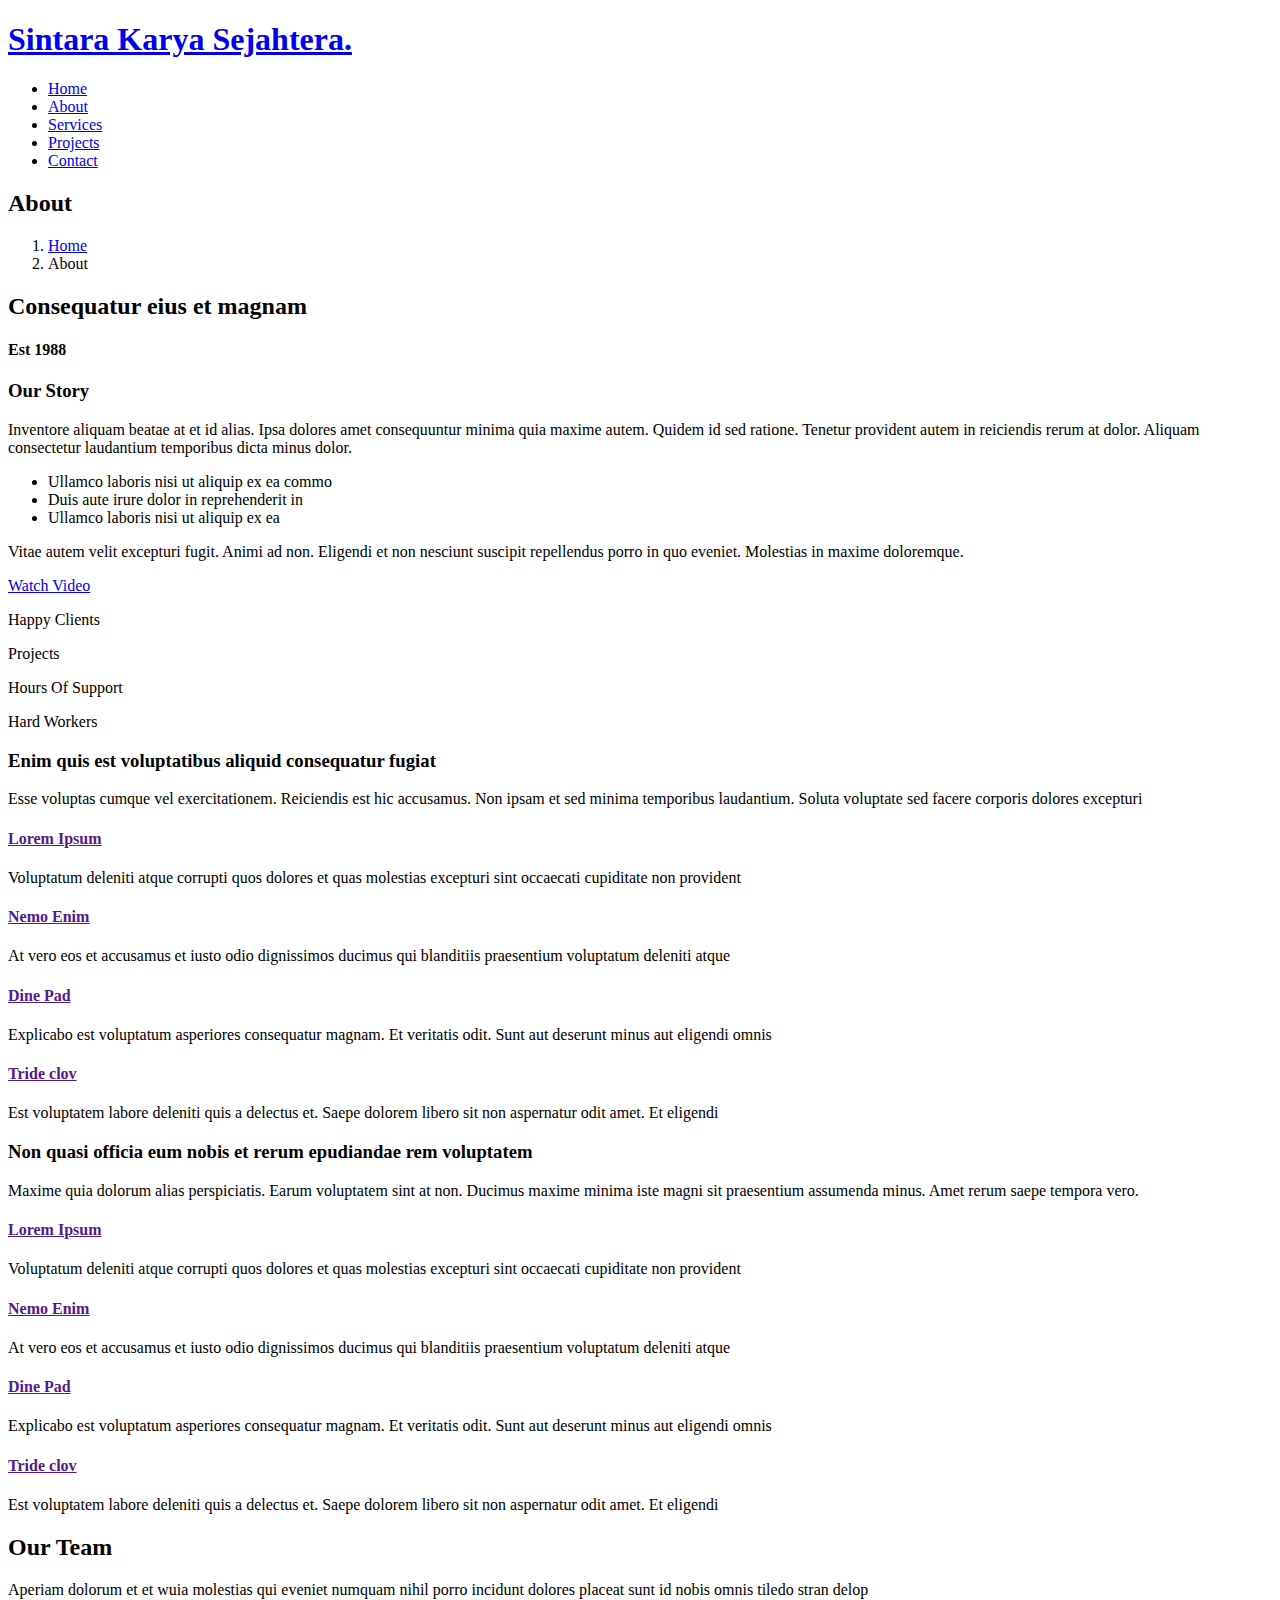
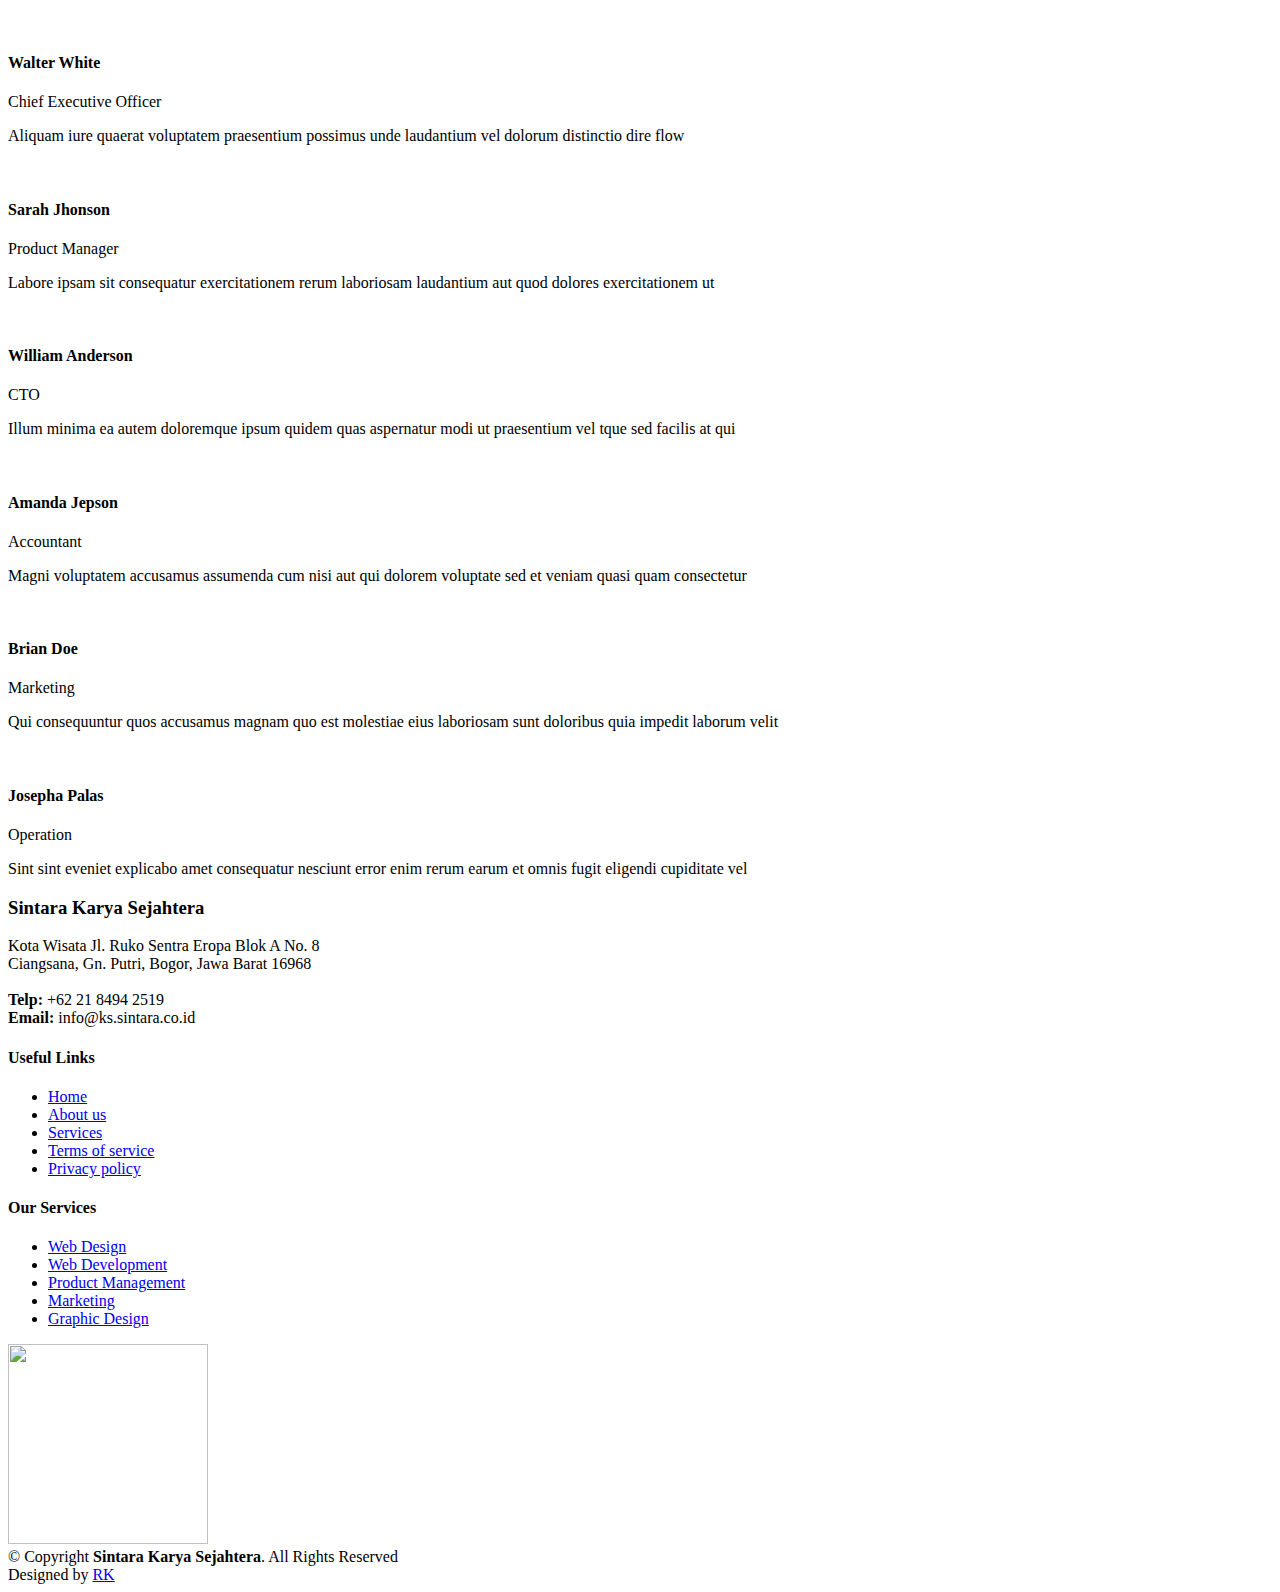
==== about.html @ 4fdf04de "Add files via upload" ====
<!DOCTYPE html>
<html lang="en">

<head>
  <meta charset="utf-8">
  <meta content="width=device-width, initial-scale=1.0" name="viewport">

  <title>Sintara Karya Sejahtera - About</title>
  <meta content="" name="description">
  <meta content="" name="keywords">

  <!-- Favicons -->
  <link href="assets/img/favicon.png" rel="icon">
  <link href="assets/img/apple-touch-icon.png" rel="apple-touch-icon">

  <!-- Google Fonts -->
  <link rel="preconnect" href="https://fonts.googleapis.com">
  <link rel="preconnect" href="https://fonts.gstatic.com" crossorigin>
  <link href="https://fonts.googleapis.com/css2?family=Open+Sans:ital,wght@0,300;0,400;0,500;0,600;0,700;1,300;1,400;1,600;1,700&family=Roboto:ital,wght@0,300;0,400;0,500;0,600;0,700;1,300;1,400;1,500;1,600;1,700&family=Work+Sans:ital,wght@0,300;0,400;0,500;0,600;0,700;1,300;1,400;1,500;1,600;1,700&display=swap" rel="stylesheet">

  <!-- Vendor CSS Files -->
  <link href="assets/vendor/bootstrap/css/bootstrap.min.css" rel="stylesheet">
  <link href="assets/vendor/bootstrap-icons/bootstrap-icons.css" rel="stylesheet">
  <link href="assets/vendor/fontawesome-free/css/all.min.css" rel="stylesheet">
  <link href="assets/vendor/aos/aos.css" rel="stylesheet">
  <link href="assets/vendor/glightbox/css/glightbox.min.css" rel="stylesheet">
  <link href="assets/vendor/swiper/swiper-bundle.min.css" rel="stylesheet">

  <!-- Template Main CSS File -->
  <link href="assets/css/main.css" rel="stylesheet">

  <!-- =======================================================
  * Template Name: UpConstruction
  * Template URL: https://bootstrapmade.com/upconstruction-bootstrap-construction-website-template/
  * Updated: Mar 17 2024 with Bootstrap v5.3.3
  * Author: BootstrapMade.com
  * License: https://bootstrapmade.com/license/
  ======================================================== -->
</head>

<body>

  <!-- ======= Header ======= -->
  <header id="header" class="header d-flex align-items-center">
    <div class="container-fluid container-xl d-flex align-items-center justify-content-between">

      <a href="index.html" class="logo d-flex align-items-center">
        <!-- Uncomment the line below if you also wish to use an image logo -->
        <!-- <img src="assets/img/logo.png" alt=""> -->
        <h1>Sintara Karya Sejahtera<span>.</span></h1>
      </a>

      <i class="mobile-nav-toggle mobile-nav-show bi bi-list"></i>
      <i class="mobile-nav-toggle mobile-nav-hide d-none bi bi-x"></i>
      <nav id="navbar" class="navbar">
        <ul>
          <li><a href="index.html">Home</a></li>
          <li><a href="about.html" class="active">About</a></li>
          <li><a href="services.html">Services</a></li>
          <li><a href="projects.html">Projects</a></li>
          <!--<li class="dropdown"><a href="#"><span>Dropdown</span> <i class="bi bi-chevron-down dropdown-indicator"></i></a>
            <ul>
              <li><a href="#">Dropdown 1</a></li>
              <li class="dropdown"><a href="#"><span>Deep Dropdown</span> <i class="bi bi-chevron-down dropdown-indicator"></i></a>
                <ul>
                  <li><a href="#">Deep Dropdown 1</a></li>
                  <li><a href="#">Deep Dropdown 2</a></li>
                  <li><a href="#">Deep Dropdown 3</a></li>
                  <li><a href="#">Deep Dropdown 4</a></li>
                  <li><a href="#">Deep Dropdown 5</a></li>
                </ul>
              </li>
              <li><a href="#">Dropdown 2</a></li>
              <li><a href="#">Dropdown 3</a></li>
              <li><a href="#">Dropdown 4</a></li>
            </ul>
          </li>-->
          <li><a href="contact.html">Contact</a></li>
        </ul>
      </nav><!-- .navbar -->

    </div>
  </header><!-- End Header -->

  <main id="main">

    <!-- ======= Breadcrumbs ======= -->
    <div class="breadcrumbs d-flex align-items-center" style="background-image: url('assets/img/breadcrumbs-bg.jpg');">
      <div class="container position-relative d-flex flex-column align-items-center" data-aos="fade">

        <h2>About</h2>
        <ol>
          <li><a href="index.html">Home</a></li>
          <li>About</li>
        </ol>

      </div>
    </div><!-- End Breadcrumbs -->

    <!-- ======= About Section ======= -->
    <section id="about" class="about">
      <div class="container" data-aos="fade-up">

        <div class="row position-relative">

          <div class="col-lg-7 about-img" style="background-image: url(assets/img/about.jpg);"></div>

          <div class="col-lg-7">
            <h2>Consequatur eius et magnam</h2>
            <div class="our-story">
              <h4>Est 1988</h4>
              <h3>Our Story</h3>
              <p>Inventore aliquam beatae at et id alias. Ipsa dolores amet consequuntur minima quia maxime autem. Quidem id sed ratione. Tenetur provident autem in reiciendis rerum at dolor. Aliquam consectetur laudantium temporibus dicta minus dolor.</p>
              <ul>
                <li><i class="bi bi-check-circle"></i> <span>Ullamco laboris nisi ut aliquip ex ea commo</span></li>
                <li><i class="bi bi-check-circle"></i> <span>Duis aute irure dolor in reprehenderit in</span></li>
                <li><i class="bi bi-check-circle"></i> <span>Ullamco laboris nisi ut aliquip ex ea</span></li>
              </ul>
              <p>Vitae autem velit excepturi fugit. Animi ad non. Eligendi et non nesciunt suscipit repellendus porro in quo eveniet. Molestias in maxime doloremque.</p>

              <div class="watch-video d-flex align-items-center position-relative">
                <i class="bi bi-play-circle"></i>
                <a href="https://www.youtube.com/watch?v=LXb3EKWsInQ" class="glightbox stretched-link">Watch Video</a>
              </div>
            </div>
          </div>

        </div>

      </div>
    </section>
    <!-- End About Section -->

    <!-- ======= Stats Counter Section ======= -->
    <section id="stats-counter" class="stats-counter section-bg">
      <div class="container">

        <div class="row gy-4">

          <div class="col-lg-3 col-md-6">
            <div class="stats-item d-flex align-items-center w-100 h-100">
              <i class="bi bi-emoji-smile color-blue flex-shrink-0"></i>
              <div>
                <span data-purecounter-start="0" data-purecounter-end="232" data-purecounter-duration="1" class="purecounter"></span>
                <p>Happy Clients</p>
              </div>
            </div>
          </div><!-- End Stats Item -->

          <div class="col-lg-3 col-md-6">
            <div class="stats-item d-flex align-items-center w-100 h-100">
              <i class="bi bi-journal-richtext color-orange flex-shrink-0"></i>
              <div>
                <span data-purecounter-start="0" data-purecounter-end="521" data-purecounter-duration="1" class="purecounter"></span>
                <p>Projects</p>
              </div>
            </div>
          </div><!-- End Stats Item -->

          <div class="col-lg-3 col-md-6">
            <div class="stats-item d-flex align-items-center w-100 h-100">
              <i class="bi bi-headset color-green flex-shrink-0"></i>
              <div>
                <span data-purecounter-start="0" data-purecounter-end="1463" data-purecounter-duration="1" class="purecounter"></span>
                <p>Hours Of Support</p>
              </div>
            </div>
          </div><!-- End Stats Item -->

          <div class="col-lg-3 col-md-6">
            <div class="stats-item d-flex align-items-center w-100 h-100">
              <i class="bi bi-people color-pink flex-shrink-0"></i>
              <div>
                <span data-purecounter-start="0" data-purecounter-end="15" data-purecounter-duration="1" class="purecounter"></span>
                <p>Hard Workers</p>
              </div>
            </div>
          </div><!-- End Stats Item -->

        </div>

      </div>
    </section><!-- End Stats Counter Section -->

    <!-- ======= Alt Services Section ======= -->
    <section id="alt-services" class="alt-services">
      <div class="container" data-aos="fade-up">

        <div class="row justify-content-around gy-4">
          <div class="col-lg-6 img-bg" style="background-image: url(assets/img/alt-services.jpg);" data-aos="zoom-in" data-aos-delay="100"></div>

          <div class="col-lg-5 d-flex flex-column justify-content-center">
            <h3>Enim quis est voluptatibus aliquid consequatur fugiat</h3>
            <p>Esse voluptas cumque vel exercitationem. Reiciendis est hic accusamus. Non ipsam et sed minima temporibus laudantium. Soluta voluptate sed facere corporis dolores excepturi</p>

            <div class="icon-box d-flex position-relative" data-aos="fade-up" data-aos-delay="100">
              <i class="bi bi-easel flex-shrink-0"></i>
              <div>
                <h4><a href="" class="stretched-link">Lorem Ipsum</a></h4>
                <p>Voluptatum deleniti atque corrupti quos dolores et quas molestias excepturi sint occaecati cupiditate non provident</p>
              </div>
            </div><!-- End Icon Box -->

            <div class="icon-box d-flex position-relative" data-aos="fade-up" data-aos-delay="200">
              <i class="bi bi-patch-check flex-shrink-0"></i>
              <div>
                <h4><a href="" class="stretched-link">Nemo Enim</a></h4>
                <p>At vero eos et accusamus et iusto odio dignissimos ducimus qui blanditiis praesentium voluptatum deleniti atque</p>
              </div>
            </div><!-- End Icon Box -->

            <div class="icon-box d-flex position-relative" data-aos="fade-up" data-aos-delay="300">
              <i class="bi bi-brightness-high flex-shrink-0"></i>
              <div>
                <h4><a href="" class="stretched-link">Dine Pad</a></h4>
                <p>Explicabo est voluptatum asperiores consequatur magnam. Et veritatis odit. Sunt aut deserunt minus aut eligendi omnis</p>
              </div>
            </div><!-- End Icon Box -->

            <div class="icon-box d-flex position-relative" data-aos="fade-up" data-aos-delay="400">
              <i class="bi bi-brightness-high flex-shrink-0"></i>
              <div>
                <h4><a href="" class="stretched-link">Tride clov</a></h4>
                <p>Est voluptatem labore deleniti quis a delectus et. Saepe dolorem libero sit non aspernatur odit amet. Et eligendi</p>
              </div>
            </div><!-- End Icon Box -->

          </div>
        </div>

      </div>
    </section><!-- End Alt Services Section -->

    <!-- ======= Alt Services Section 2 ======= -->
    <section id="alt-services-2" class="alt-services section-bg">
      <div class="container" data-aos="fade-up">

        <div class="row justify-content-around gy-4">
          <div class="col-lg-5 d-flex flex-column justify-content-center">
            <h3>Non quasi officia eum nobis et rerum epudiandae rem voluptatem</h3>
            <p>Maxime quia dolorum alias perspiciatis. Earum voluptatem sint at non. Ducimus maxime minima iste magni sit praesentium assumenda minus. Amet rerum saepe tempora vero.</p>

            <div class="icon-box d-flex position-relative" data-aos="fade-up" data-aos-delay="100">
              <i class="bi bi-easel flex-shrink-0"></i>
              <div>
                <h4><a href="" class="stretched-link">Lorem Ipsum</a></h4>
                <p>Voluptatum deleniti atque corrupti quos dolores et quas molestias excepturi sint occaecati cupiditate non provident</p>
              </div>
            </div><!-- End Icon Box -->

            <div class="icon-box d-flex position-relative" data-aos="fade-up" data-aos-delay="200">
              <i class="bi bi-patch-check flex-shrink-0"></i>
              <div>
                <h4><a href="" class="stretched-link">Nemo Enim</a></h4>
                <p>At vero eos et accusamus et iusto odio dignissimos ducimus qui blanditiis praesentium voluptatum deleniti atque</p>
              </div>
            </div><!-- End Icon Box -->

            <div class="icon-box d-flex position-relative" data-aos="fade-up" data-aos-delay="300">
              <i class="bi bi-brightness-high flex-shrink-0"></i>
              <div>
                <h4><a href="" class="stretched-link">Dine Pad</a></h4>
                <p>Explicabo est voluptatum asperiores consequatur magnam. Et veritatis odit. Sunt aut deserunt minus aut eligendi omnis</p>
              </div>
            </div><!-- End Icon Box -->

            <div class="icon-box d-flex position-relative" data-aos="fade-up" data-aos-delay="400">
              <i class="bi bi-brightness-high flex-shrink-0"></i>
              <div>
                <h4><a href="" class="stretched-link">Tride clov</a></h4>
                <p>Est voluptatem labore deleniti quis a delectus et. Saepe dolorem libero sit non aspernatur odit amet. Et eligendi</p>
              </div>
            </div><!-- End Icon Box -->
          </div>

          <div class="col-lg-6 img-bg" style="background-image: url(assets/img/alt-services-2.jpg);" data-aos="zoom-in" data-aos-delay="100"></div>
        </div>

      </div>
    </section><!-- End Alt Services Section 2 -->

    <!-- ======= Our Team Section ======= -->
    <section id="team" class="team">
      <div class="container" data-aos="fade-up">

        <div class="section-header">
          <h2>Our Team</h2>
          <p>Aperiam dolorum et et wuia molestias qui eveniet numquam nihil porro incidunt dolores placeat sunt id nobis omnis tiledo stran delop</p>
        </div>

        <div class="row gy-5">

          <div class="col-lg-4 col-md-6 member" data-aos="fade-up" data-aos-delay="100">
            <div class="member-img">
              <img src="assets/img/team/team-1.jpg" class="img-fluid" alt="">
              <div class="social">
                <a href="#"><i class="bi bi-twitter"></i></a>
                <a href="#"><i class="bi bi-facebook"></i></a>
                <a href="#"><i class="bi bi-instagram"></i></a>
                <a href="#"><i class="bi bi-linkedin"></i></a>
              </div>
            </div>
            <div class="member-info text-center">
              <h4>Walter White</h4>
              <span>Chief Executive Officer</span>
              <p>Aliquam iure quaerat voluptatem praesentium possimus unde laudantium vel dolorum distinctio dire flow</p>
            </div>
          </div><!-- End Team Member -->

          <div class="col-lg-4 col-md-6 member" data-aos="fade-up" data-aos-delay="200">
            <div class="member-img">
              <img src="assets/img/team/team-2.jpg" class="img-fluid" alt="">
              <div class="social">
                <a href="#"><i class="bi bi-twitter"></i></a>
                <a href="#"><i class="bi bi-facebook"></i></a>
                <a href="#"><i class="bi bi-instagram"></i></a>
                <a href="#"><i class="bi bi-linkedin"></i></a>
              </div>
            </div>
            <div class="member-info text-center">
              <h4>Sarah Jhonson</h4>
              <span>Product Manager</span>
              <p>Labore ipsam sit consequatur exercitationem rerum laboriosam laudantium aut quod dolores exercitationem ut</p>
            </div>
          </div><!-- End Team Member -->

          <div class="col-lg-4 col-md-6 member" data-aos="fade-up" data-aos-delay="300">
            <div class="member-img">
              <img src="assets/img/team/team-3.jpg" class="img-fluid" alt="">
              <div class="social">
                <a href="#"><i class="bi bi-twitter"></i></a>
                <a href="#"><i class="bi bi-facebook"></i></a>
                <a href="#"><i class="bi bi-instagram"></i></a>
                <a href="#"><i class="bi bi-linkedin"></i></a>
              </div>
            </div>
            <div class="member-info text-center">
              <h4>William Anderson</h4>
              <span>CTO</span>
              <p>Illum minima ea autem doloremque ipsum quidem quas aspernatur modi ut praesentium vel tque sed facilis at qui</p>
            </div>
          </div><!-- End Team Member -->

          <div class="col-lg-4 col-md-6 member" data-aos="fade-up" data-aos-delay="400">
            <div class="member-img">
              <img src="assets/img/team/team-4.jpg" class="img-fluid" alt="">
              <div class="social">
                <a href="#"><i class="bi bi-twitter"></i></a>
                <a href="#"><i class="bi bi-facebook"></i></a>
                <a href="#"><i class="bi bi-instagram"></i></a>
                <a href="#"><i class="bi bi-linkedin"></i></a>
              </div>
            </div>
            <div class="member-info text-center">
              <h4>Amanda Jepson</h4>
              <span>Accountant</span>
              <p>Magni voluptatem accusamus assumenda cum nisi aut qui dolorem voluptate sed et veniam quasi quam consectetur</p>
            </div>
          </div><!-- End Team Member -->

          <div class="col-lg-4 col-md-6 member" data-aos="fade-up" data-aos-delay="500">
            <div class="member-img">
              <img src="assets/img/team/team-5.jpg" class="img-fluid" alt="">
              <div class="social">
                <a href="#"><i class="bi bi-twitter"></i></a>
                <a href="#"><i class="bi bi-facebook"></i></a>
                <a href="#"><i class="bi bi-instagram"></i></a>
                <a href="#"><i class="bi bi-linkedin"></i></a>
              </div>
            </div>
            <div class="member-info text-center">
              <h4>Brian Doe</h4>
              <span>Marketing</span>
              <p>Qui consequuntur quos accusamus magnam quo est molestiae eius laboriosam sunt doloribus quia impedit laborum velit</p>
            </div>
          </div><!-- End Team Member -->

          <div class="col-lg-4 col-md-6 member" data-aos="fade-up" data-aos-delay="600">
            <div class="member-img">
              <img src="assets/img/team/team-6.jpg" class="img-fluid" alt="">
              <div class="social">
                <a href="#"><i class="bi bi-twitter"></i></a>
                <a href="#"><i class="bi bi-facebook"></i></a>
                <a href="#"><i class="bi bi-instagram"></i></a>
                <a href="#"><i class="bi bi-linkedin"></i></a>
              </div>
            </div>
            <div class="member-info text-center">
              <h4>Josepha Palas</h4>
              <span>Operation</span>
              <p>Sint sint eveniet explicabo amet consequatur nesciunt error enim rerum earum et omnis fugit eligendi cupiditate vel</p>
            </div>
          </div><!-- End Team Member -->

        </div>

      </div>
    </section><!-- End Our Team Section -->

  </main><!-- End #main -->

  <!-- ======= Footer ======= -->
  <footer id="footer" class="footer">

    <div class="footer-content position-relative">
      <div class="container">
        <div class="row">

          <div class="col-lg-4 col-md-6">
            <div class="footer-info">
              <h3>Sintara Karya Sejahtera</h3>
              <p>
                Kota Wisata Jl. Ruko Sentra Eropa Blok A No. 8<br>
                Ciangsana, Gn. Putri, Bogor, Jawa Barat 16968<br><br>
                <strong>Telp:</strong> +62 21 8494 2519<br>
                <strong>Email:</strong> info@ks.sintara.co.id<br>
              </p>
              <div class="social-links d-flex mt-3">
                <a href="#" class="d-flex align-items-center justify-content-center"><i class="bi bi-twitter"></i></a>
                <a href="#" class="d-flex align-items-center justify-content-center"><i class="bi bi-facebook"></i></a>
                <a href="#" class="d-flex align-items-center justify-content-center"><i class="bi bi-instagram"></i></a>
                <a href="#" class="d-flex align-items-center justify-content-center"><i class="bi bi-linkedin"></i></a>
              </div>
            </div>
          </div><!-- End footer info column-->

          <div class="col-lg-2 col-md-3 footer-links">
            <h4>Useful Links</h4>
            <ul>
              <li><a href="#">Home</a></li>
              <li><a href="#">About us</a></li>
              <li><a href="#">Services</a></li>
              <li><a href="#">Terms of service</a></li>
              <li><a href="#">Privacy policy</a></li>
            </ul>
          </div><!-- End footer links column-->

          <div class="col-lg-2 col-md-3 footer-links">
            <h4>Our Services</h4>
            <ul>
              <li><a href="#">Web Design</a></li>
              <li><a href="#">Web Development</a></li>
              <li><a href="#">Product Management</a></li>
              <li><a href="#">Marketing</a></li>
              <li><a href="#">Graphic Design</a></li>
            </ul>
          </div><!-- End footer links column-->

          <div class="col-lg-2 col-md-3 footer-links">

          </div>

          <div class="col-lg-2 col-md-3 footer-links">
            <a href="index.html" class="logo d-flex align-items-center">
              <img src="assets/img/sks-logo.png" style="width: 200px; height: 200px; text-align: center;" alt="">
            </a>
          </div>

        </div>
      </div>
    </div>

    <div class="footer-legal text-center position-relative">
      <div class="container">
        <div class="copyright">
          &copy; Copyright <strong><span>Sintara Karya Sejahtera</span></strong>. All Rights Reserved
        </div>
        <div class="credits">
          <!-- All the links in the footer should remain intact. -->
          <!-- You can delete the links only if you purchased the pro version. -->
          <!-- Licensing information: https://bootstrapmade.com/license/ -->
          <!-- Purchase the pro version with working PHP/AJAX contact form: https://bootstrapmade.com/upconstruction-bootstrap-construction-website-template/ -->
          Designed by <a href="https://bootstrapmade.com/">RK</a>
        </div>
      </div>
    </div>

  </footer>
  <!-- End Footer -->

  <a href="#" class="scroll-top d-flex align-items-center justify-content-center"><i class="bi bi-arrow-up-short"></i></a>

  <div id="preloader"></div>

  <!-- Vendor JS Files -->
  <script src="assets/vendor/bootstrap/js/bootstrap.bundle.min.js"></script>
  <script src="assets/vendor/aos/aos.js"></script>
  <script src="assets/vendor/glightbox/js/glightbox.min.js"></script>
  <script src="assets/vendor/isotope-layout/isotope.pkgd.min.js"></script>
  <script src="assets/vendor/swiper/swiper-bundle.min.js"></script>
  <script src="assets/vendor/purecounter/purecounter_vanilla.js"></script>
  <script src="assets/vendor/php-email-form/validate.js"></script>

  <!-- Template Main JS File -->
  <script src="assets/js/main.js"></script>

</body>

</html>
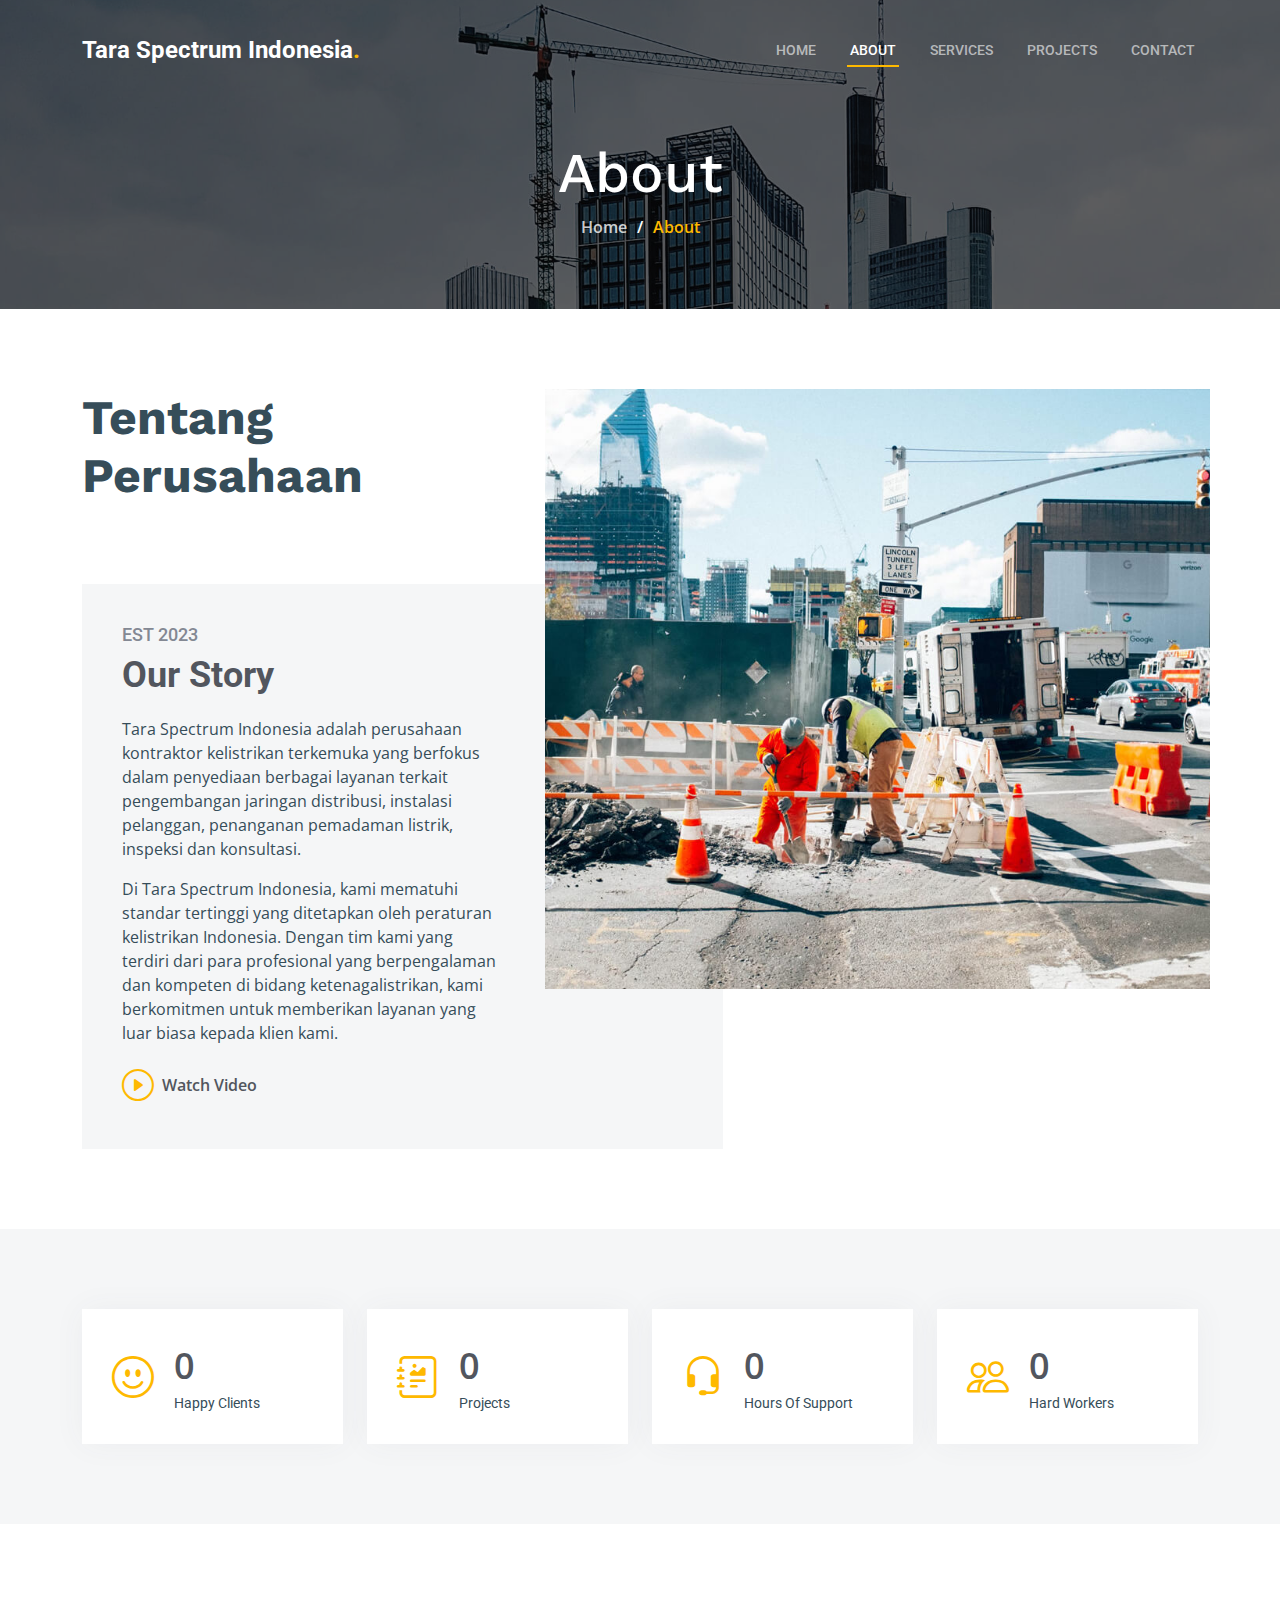
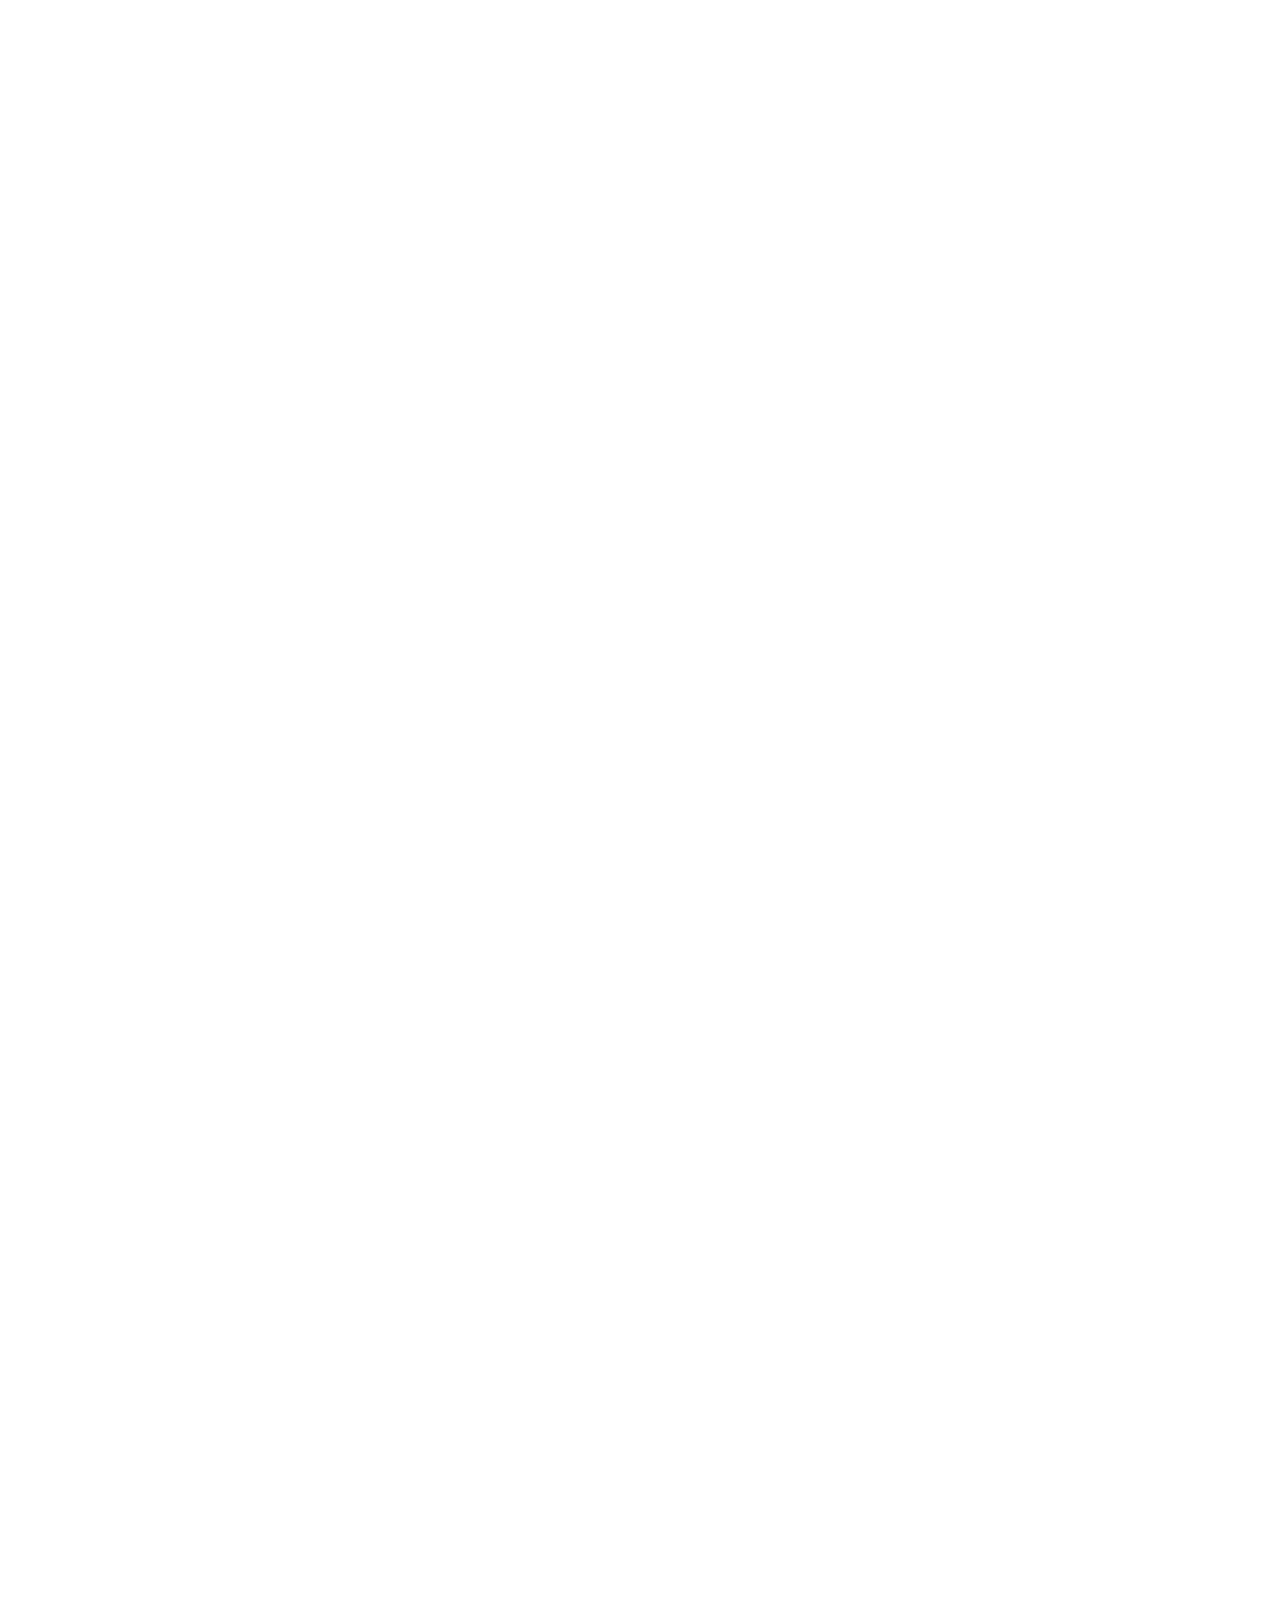
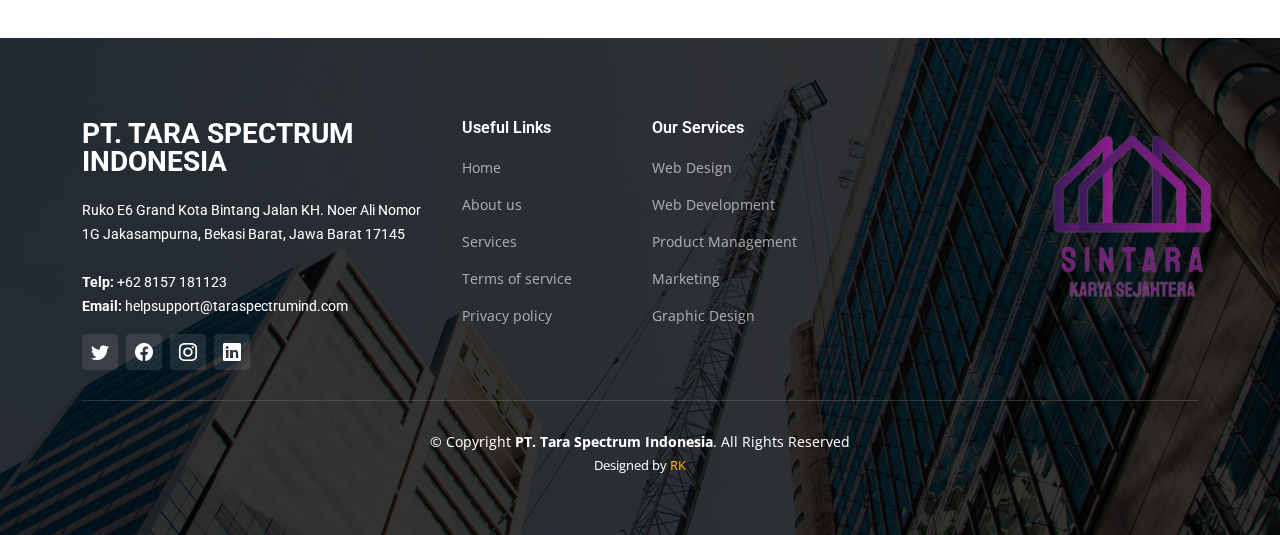
==== commit 2c013dd1: "Add files via upload" ====
--- a/about.html
+++ b/about.html
@@ -5,7 +5,7 @@
   <meta charset="utf-8">
   <meta content="width=device-width, initial-scale=1.0" name="viewport">
 
-  <title>Sintara Karya Sejahtera - About</title>
+  <title>Tara Spectrum Indonesia - About</title>
   <meta content="" name="description">
   <meta content="" name="keywords">
 
@@ -47,7 +47,7 @@
       <a href="index.html" class="logo d-flex align-items-center">
         <!-- Uncomment the line below if you also wish to use an image logo -->
         <!-- <img src="assets/img/logo.png" alt=""> -->
-        <h1>Sintara Karya Sejahtera<span>.</span></h1>
+        <h1>Tara Spectrum Indonesia<span>.</span></h1>
       </a>
 
       <i class="mobile-nav-toggle mobile-nav-show bi bi-list"></i>
@@ -106,17 +106,20 @@
           <div class="col-lg-7 about-img" style="background-image: url(assets/img/about.jpg);"></div>
 
           <div class="col-lg-7">
-            <h2>Consequatur eius et magnam</h2>
+            <h2>Tentang Perusahaan</h2>
             <div class="our-story">
-              <h4>Est 1988</h4>
+              <h4>Est 2023</h4>
               <h3>Our Story</h3>
-              <p>Inventore aliquam beatae at et id alias. Ipsa dolores amet consequuntur minima quia maxime autem. Quidem id sed ratione. Tenetur provident autem in reiciendis rerum at dolor. Aliquam consectetur laudantium temporibus dicta minus dolor.</p>
-              <ul>
-                <li><i class="bi bi-check-circle"></i> <span>Ullamco laboris nisi ut aliquip ex ea commo</span></li>
-                <li><i class="bi bi-check-circle"></i> <span>Duis aute irure dolor in reprehenderit in</span></li>
-                <li><i class="bi bi-check-circle"></i> <span>Ullamco laboris nisi ut aliquip ex ea</span></li>
-              </ul>
-              <p>Vitae autem velit excepturi fugit. Animi ad non. Eligendi et non nesciunt suscipit repellendus porro in quo eveniet. Molestias in maxime doloremque.</p>
+              <p>Tara Spectrum Indonesia adalah perusahaan kontraktor kelistrikan
+                terkemuka yang berfokus dalam penyediaan berbagai layanan terkait
+                pengembangan jaringan distribusi, instalasi pelanggan, penanganan
+                pemadaman listrik, inspeksi dan konsultasi.
+                </p>
+              <p>Di Tara Spectrum Indonesia, kami mematuhi standar tertinggi yang
+                ditetapkan oleh peraturan kelistrikan Indonesia. Dengan tim kami yang
+                terdiri dari para profesional yang berpengalaman dan kompeten di
+                bidang ketenagalistrikan, kami berkomitmen untuk memberikan
+                layanan yang luar biasa kepada klien kami.</p>
 
               <div class="watch-video d-flex align-items-center position-relative">
                 <i class="bi bi-play-circle"></i>
@@ -190,38 +193,46 @@
           <div class="col-lg-6 img-bg" style="background-image: url(assets/img/alt-services.jpg);" data-aos="zoom-in" data-aos-delay="100"></div>
 
           <div class="col-lg-5 d-flex flex-column justify-content-center">
-            <h3>Enim quis est voluptatibus aliquid consequatur fugiat</h3>
-            <p>Esse voluptas cumque vel exercitationem. Reiciendis est hic accusamus. Non ipsam et sed minima temporibus laudantium. Soluta voluptate sed facere corporis dolores excepturi</p>
-
+            <h3>Visi & Misi</h3>
+      
             <div class="icon-box d-flex position-relative" data-aos="fade-up" data-aos-delay="100">
               <i class="bi bi-easel flex-shrink-0"></i>
               <div>
-                <h4><a href="" class="stretched-link">Lorem Ipsum</a></h4>
-                <p>Voluptatum deleniti atque corrupti quos dolores et quas molestias excepturi sint occaecati cupiditate non provident</p>
+                <h4><a href="" class="stretched-link">Visi</a></h4>
+                <p>Menjadi Perusahaan Kontaktor Listrik dengan
+                  kualitas terbaik yang dapat diandalkan
+                  konsumen dengan berstandar tinggi,
+                  profesional, kompeten dan efisiensi maksimal
+                  </p>
               </div>
             </div><!-- End Icon Box -->
 
             <div class="icon-box d-flex position-relative" data-aos="fade-up" data-aos-delay="200">
               <i class="bi bi-patch-check flex-shrink-0"></i>
               <div>
-                <h4><a href="" class="stretched-link">Nemo Enim</a></h4>
-                <p>At vero eos et accusamus et iusto odio dignissimos ducimus qui blanditiis praesentium voluptatum deleniti atque</p>
+                <h4><a href="" class="stretched-link">Misi</a></h4>
+                <p>Menjalankan bisnis ketenagalistrikan dengan
+                  memberikan layanan yang mengutamakan klien
+                  dengan cara personal sehingga memberikan solusi
+                  yang efektif</p>
               </div>
             </div><!-- End Icon Box -->
 
             <div class="icon-box d-flex position-relative" data-aos="fade-up" data-aos-delay="300">
-              <i class="bi bi-brightness-high flex-shrink-0"></i>
-              <div>
-                <h4><a href="" class="stretched-link">Dine Pad</a></h4>
-                <p>Explicabo est voluptatum asperiores consequatur magnam. Et veritatis odit. Sunt aut deserunt minus aut eligendi omnis</p>
+              <i class="bi bi-patch-check flex-shrink-0"></i>
+              <div>
+                <p>Menyediakan jasa kelistrikan kepada masyarakat
+                  dengan memberikan solusi yang komprehensif</p>
               </div>
             </div><!-- End Icon Box -->
 
             <div class="icon-box d-flex position-relative" data-aos="fade-up" data-aos-delay="400">
-              <i class="bi bi-brightness-high flex-shrink-0"></i>
-              <div>
-                <h4><a href="" class="stretched-link">Tride clov</a></h4>
-                <p>Est voluptatem labore deleniti quis a delectus et. Saepe dolorem libero sit non aspernatur odit amet. Et eligendi</p>
+              <i class="bi bi-patch-check flex-shrink-0"></i>
+              <div>
+                <p>Menyediakan Sumber Daya Manusia yang
+                  kompeten dan profesional agar dapat
+                  memberikan hasil pekerjaan terbaik dan
+                  terpercaya</p>
               </div>
             </div><!-- End Icon Box -->
 
@@ -231,53 +242,7 @@
       </div>
     </section><!-- End Alt Services Section -->
 
-    <!-- ======= Alt Services Section 2 ======= -->
-    <section id="alt-services-2" class="alt-services section-bg">
-      <div class="container" data-aos="fade-up">
-
-        <div class="row justify-content-around gy-4">
-          <div class="col-lg-5 d-flex flex-column justify-content-center">
-            <h3>Non quasi officia eum nobis et rerum epudiandae rem voluptatem</h3>
-            <p>Maxime quia dolorum alias perspiciatis. Earum voluptatem sint at non. Ducimus maxime minima iste magni sit praesentium assumenda minus. Amet rerum saepe tempora vero.</p>
-
-            <div class="icon-box d-flex position-relative" data-aos="fade-up" data-aos-delay="100">
-              <i class="bi bi-easel flex-shrink-0"></i>
-              <div>
-                <h4><a href="" class="stretched-link">Lorem Ipsum</a></h4>
-                <p>Voluptatum deleniti atque corrupti quos dolores et quas molestias excepturi sint occaecati cupiditate non provident</p>
-              </div>
-            </div><!-- End Icon Box -->
-
-            <div class="icon-box d-flex position-relative" data-aos="fade-up" data-aos-delay="200">
-              <i class="bi bi-patch-check flex-shrink-0"></i>
-              <div>
-                <h4><a href="" class="stretched-link">Nemo Enim</a></h4>
-                <p>At vero eos et accusamus et iusto odio dignissimos ducimus qui blanditiis praesentium voluptatum deleniti atque</p>
-              </div>
-            </div><!-- End Icon Box -->
-
-            <div class="icon-box d-flex position-relative" data-aos="fade-up" data-aos-delay="300">
-              <i class="bi bi-brightness-high flex-shrink-0"></i>
-              <div>
-                <h4><a href="" class="stretched-link">Dine Pad</a></h4>
-                <p>Explicabo est voluptatum asperiores consequatur magnam. Et veritatis odit. Sunt aut deserunt minus aut eligendi omnis</p>
-              </div>
-            </div><!-- End Icon Box -->
-
-            <div class="icon-box d-flex position-relative" data-aos="fade-up" data-aos-delay="400">
-              <i class="bi bi-brightness-high flex-shrink-0"></i>
-              <div>
-                <h4><a href="" class="stretched-link">Tride clov</a></h4>
-                <p>Est voluptatem labore deleniti quis a delectus et. Saepe dolorem libero sit non aspernatur odit amet. Et eligendi</p>
-              </div>
-            </div><!-- End Icon Box -->
-          </div>
-
-          <div class="col-lg-6 img-bg" style="background-image: url(assets/img/alt-services-2.jpg);" data-aos="zoom-in" data-aos-delay="100"></div>
-        </div>
-
-      </div>
-    </section><!-- End Alt Services Section 2 -->
+    
 
     <!-- ======= Our Team Section ======= -->
     <section id="team" class="team">
@@ -285,7 +250,6 @@
 
         <div class="section-header">
           <h2>Our Team</h2>
-          <p>Aperiam dolorum et et wuia molestias qui eveniet numquam nihil porro incidunt dolores placeat sunt id nobis omnis tiledo stran delop</p>
         </div>
 
         <div class="row gy-5">
@@ -301,9 +265,8 @@
               </div>
             </div>
             <div class="member-info text-center">
-              <h4>Walter White</h4>
-              <span>Chief Executive Officer</span>
-              <p>Aliquam iure quaerat voluptatem praesentium possimus unde laudantium vel dolorum distinctio dire flow</p>
+              <h4>Sarah Juwita S.E</h4>
+              <span>Komisaris</span>
             </div>
           </div><!-- End Team Member -->
 
@@ -318,9 +281,8 @@
               </div>
             </div>
             <div class="member-info text-center">
-              <h4>Sarah Jhonson</h4>
-              <span>Product Manager</span>
-              <p>Labore ipsam sit consequatur exercitationem rerum laboriosam laudantium aut quod dolores exercitationem ut</p>
+              <h4>Aditya Kurnia S.I.Kom</h4>
+              <span>Direktur Utama</span>
             </div>
           </div><!-- End Team Member -->
 
@@ -335,9 +297,8 @@
               </div>
             </div>
             <div class="member-info text-center">
-              <h4>William Anderson</h4>
-              <span>CTO</span>
-              <p>Illum minima ea autem doloremque ipsum quidem quas aspernatur modi ut praesentium vel tque sed facilis at qui</p>
+              <h4>Andri Yuliandra Putra S.E</h4>
+              <span>Manager</span>
             </div>
           </div><!-- End Team Member -->
 
@@ -352,9 +313,8 @@
               </div>
             </div>
             <div class="member-info text-center">
-              <h4>Amanda Jepson</h4>
-              <span>Accountant</span>
-              <p>Magni voluptatem accusamus assumenda cum nisi aut qui dolorem voluptate sed et veniam quasi quam consectetur</p>
+              <h4>Rudy Yanto</h4>
+              <span>Manager</span>
             </div>
           </div><!-- End Team Member -->
 
@@ -369,9 +329,8 @@
               </div>
             </div>
             <div class="member-info text-center">
-              <h4>Brian Doe</h4>
-              <span>Marketing</span>
-              <p>Qui consequuntur quos accusamus magnam quo est molestiae eius laboriosam sunt doloribus quia impedit laborum velit</p>
+              <h4>M. Atalla Haikal</h4>
+              <span>Admin</span>
             </div>
           </div><!-- End Team Member -->
 
@@ -386,9 +345,8 @@
               </div>
             </div>
             <div class="member-info text-center">
-              <h4>Josepha Palas</h4>
-              <span>Operation</span>
-              <p>Sint sint eveniet explicabo amet consequatur nesciunt error enim rerum earum et omnis fugit eligendi cupiditate vel</p>
+              <h4>Salma Rafifa Aprillya S.Hum</h4>
+              <span>Admin</span>
             </div>
           </div><!-- End Team Member -->
 
@@ -408,12 +366,12 @@
 
           <div class="col-lg-4 col-md-6">
             <div class="footer-info">
-              <h3>Sintara Karya Sejahtera</h3>
+              <h3>PT. Tara Spectrum Indonesia</h3>
               <p>
-                Kota Wisata Jl. Ruko Sentra Eropa Blok A No. 8<br>
-                Ciangsana, Gn. Putri, Bogor, Jawa Barat 16968<br><br>
-                <strong>Telp:</strong> +62 21 8494 2519<br>
-                <strong>Email:</strong> info@ks.sintara.co.id<br>
+                Ruko E6 Grand Kota Bintang Jalan KH. Noer Ali Nomor 1G
+                Jakasampurna, Bekasi Barat, Jawa Barat 17145<br><br>
+                <strong>Telp:</strong> +62 8157 181123<br>
+                <strong>Email:</strong> helpsupport@taraspectrumind.com<br>
               </p>
               <div class="social-links d-flex mt-3">
                 <a href="#" class="d-flex align-items-center justify-content-center"><i class="bi bi-twitter"></i></a>
@@ -463,7 +421,7 @@
     <div class="footer-legal text-center position-relative">
       <div class="container">
         <div class="copyright">
-          &copy; Copyright <strong><span>Sintara Karya Sejahtera</span></strong>. All Rights Reserved
+          &copy; Copyright <strong><span>PT. Tara Spectrum Indonesia</span></strong>. All Rights Reserved
         </div>
         <div class="credits">
           <!-- All the links in the footer should remain intact. -->
